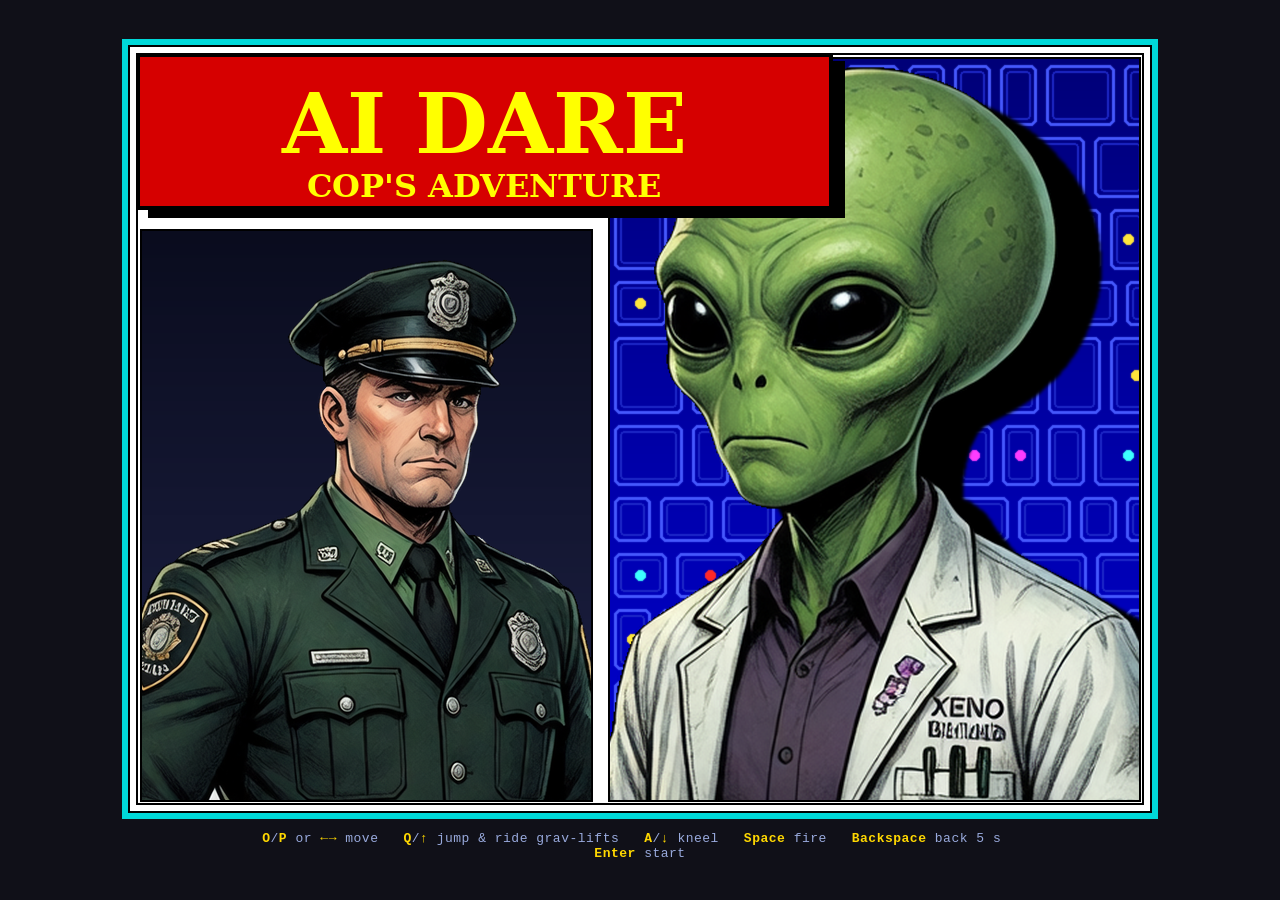
==== index.html @ 28c4ac8c "Play with fingers: the screen itself is the control on a tablet Before: every control was a key. On " ====
<!DOCTYPE html>
<html lang="en">
<head>
<meta charset="UTF-8">
<meta name="viewport" content="width=device-width, initial-scale=1.0, maximum-scale=1.0, user-scalable=no, viewport-fit=cover">
<title>Ai Dare: Cop's Adventure</title>
<link rel="stylesheet" href="style.css">
</head>
<body>
  <div id="wrap">
    <canvas id="screen" width="768" height="576"></canvas>
    <p id="help">
      <b>O</b>/<b>P</b> or <b>&larr;</b><b>&rarr;</b> move &nbsp;
      <b>Q</b>/<b>&uarr;</b> jump &amp; ride grav-lifts &nbsp;
      <b>A</b>/<b>&darr;</b> kneel &nbsp;
      <b>Space</b> fire &nbsp; <b>Backspace</b> back 5 s &nbsp; <b>Enter</b> start
    </p>
  </div>
  <script src="js/level.js"></script>
  <script src="js/ai_sheet.js"></script>
  <script src="js/rooms_sheet.js"></script>
  <script src="js/rooms_tiles.js"></script>
  <script src="js/sprites.js"></script>
  <script src="js/tiles.js"></script>
  <script src="js/figures.js"></script>
  <script src="js/render.js"></script>
  <script src="js/story.js"></script>
  <script src="js/guns.js"></script>
  <script src="js/intro.js"></script>
  <script src="js/ending.js"></script>
  <script src="js/music.js"></script>
  <script src="js/touch.js"></script>
  <script src="js/game.js"></script>
</body>
</html>
---- style.css ----
html, body {
  margin: 0;
  padding: 0;
  min-height: 100%;
  background: #101018;
  display: flex;
  align-items: center;
  justify-content: center;
  font-family: "Courier New", monospace;
}

#wrap {
  display: flex;
  flex-direction: column;
  align-items: center;
  gap: 12px;
  padding: 16px;
}

#screen {
  image-rendering: pixelated;
  image-rendering: crisp-edges;
  background: #000;
  border: 6px solid #00d8d8;
}

#help {
  margin: 0;
  color: #9ad;
  font-size: 13px;
  letter-spacing: 0.5px;
  text-align: center;
  max-width: 760px;
}

#help b {
  color: #ffd800;
}

/* ------------------------------------------------ playing with fingers
   Everything under body.touch belongs to a tablet or a phone; the class is
   only set there, so a desktop keeps the page it always had. */

body.touch {
  height: 100%;
  overflow: hidden;                 /* nothing to scroll away from the game */
  touch-action: none;               /* and nothing to zoom with a stray pinch */
  overscroll-behavior: none;
  -webkit-user-select: none;
  user-select: none;
  -webkit-touch-callout: none;
  -webkit-tap-highlight-color: transparent;
}

body.touch #wrap {
  padding: 4px;
  gap: 6px;
}

body.touch #help {
  font-size: 12px;
  max-width: 92vw;
}

/* the game screen and the target button, side by side */
#stage {
  display: flex;
  align-items: center;
  gap: 10px;
}

#fire {
  order: -1;                        /* on its side: the button left of the screen */
  flex: none;
  width: 104px;
  height: 104px;
  padding: 0;
  border-radius: 50%;
  border: 4px solid #00d8d8;
  background: rgba(0, 216, 216, 0.12);
  color: #ffd800;
  touch-action: none;
  -webkit-tap-highlight-color: transparent;
}

#fire svg {
  width: 62px;
  height: 62px;
  display: block;
  margin: 0 auto;
}

#fire.down {
  background: rgba(255, 216, 0, 0.35);
  border-color: #ffd800;
}

/* upright: the button under the screen, at the left of it */
@media (orientation: portrait) {
  #stage {
    flex-direction: column;
    align-items: flex-start;
  }
  #fire { order: 1; }
}
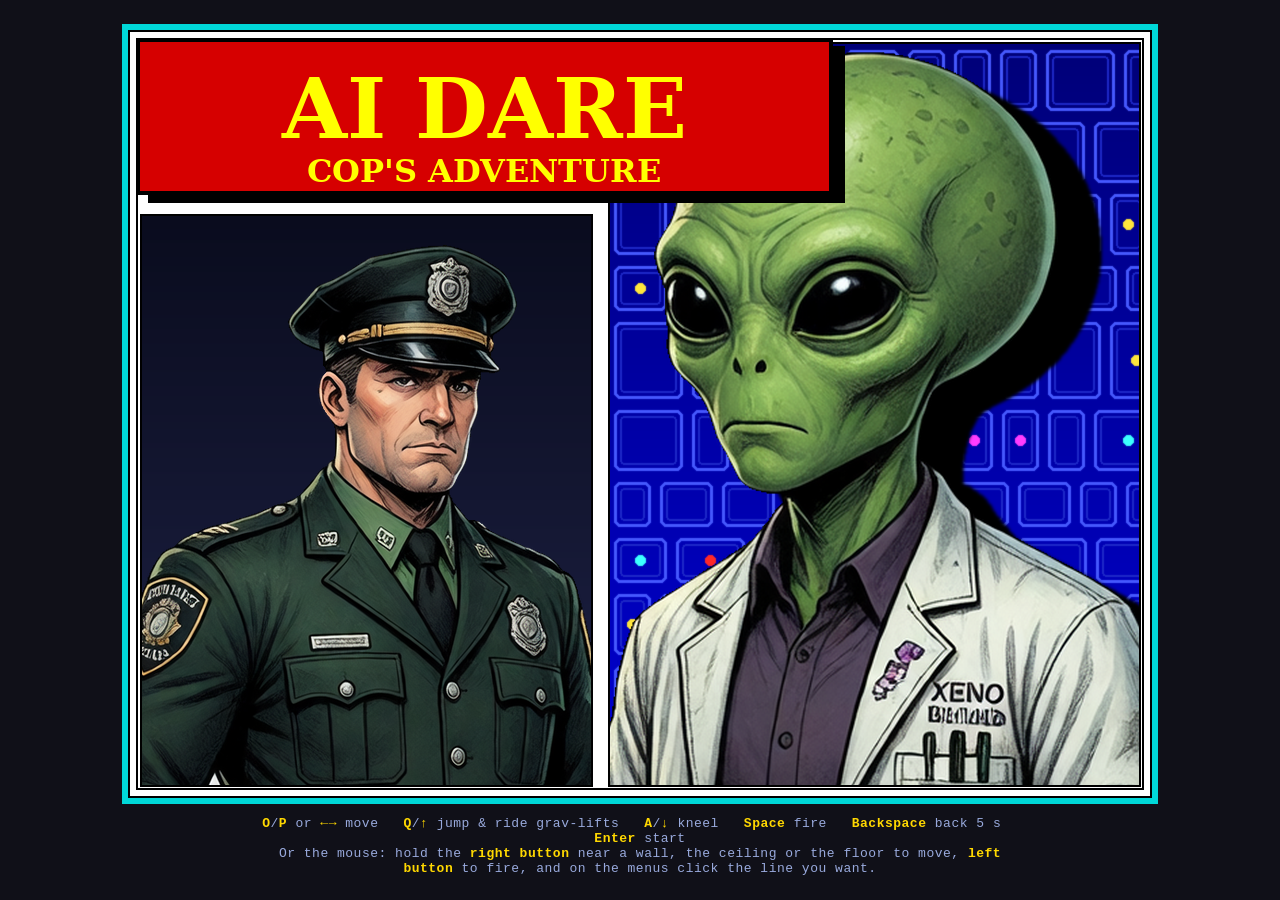
==== commit 8ac3466c: "Play with the mouse too: the right button moves, the left one fires Before: the places on the screen" ====
--- a/index.html
+++ b/index.html
@@ -14,6 +14,9 @@
       <b>Q</b>/<b>&uarr;</b> jump &amp; ride grav-lifts &nbsp;
       <b>A</b>/<b>&darr;</b> kneel &nbsp;
       <b>Space</b> fire &nbsp; <b>Backspace</b> back 5 s &nbsp; <b>Enter</b> start
+      <br>
+      Or the mouse: hold the <b>right button</b> near a wall, the ceiling or the floor to move,
+      <b>left button</b> to fire, and on the menus click the line you want.
     </p>
   </div>
   <script src="js/level.js"></script>
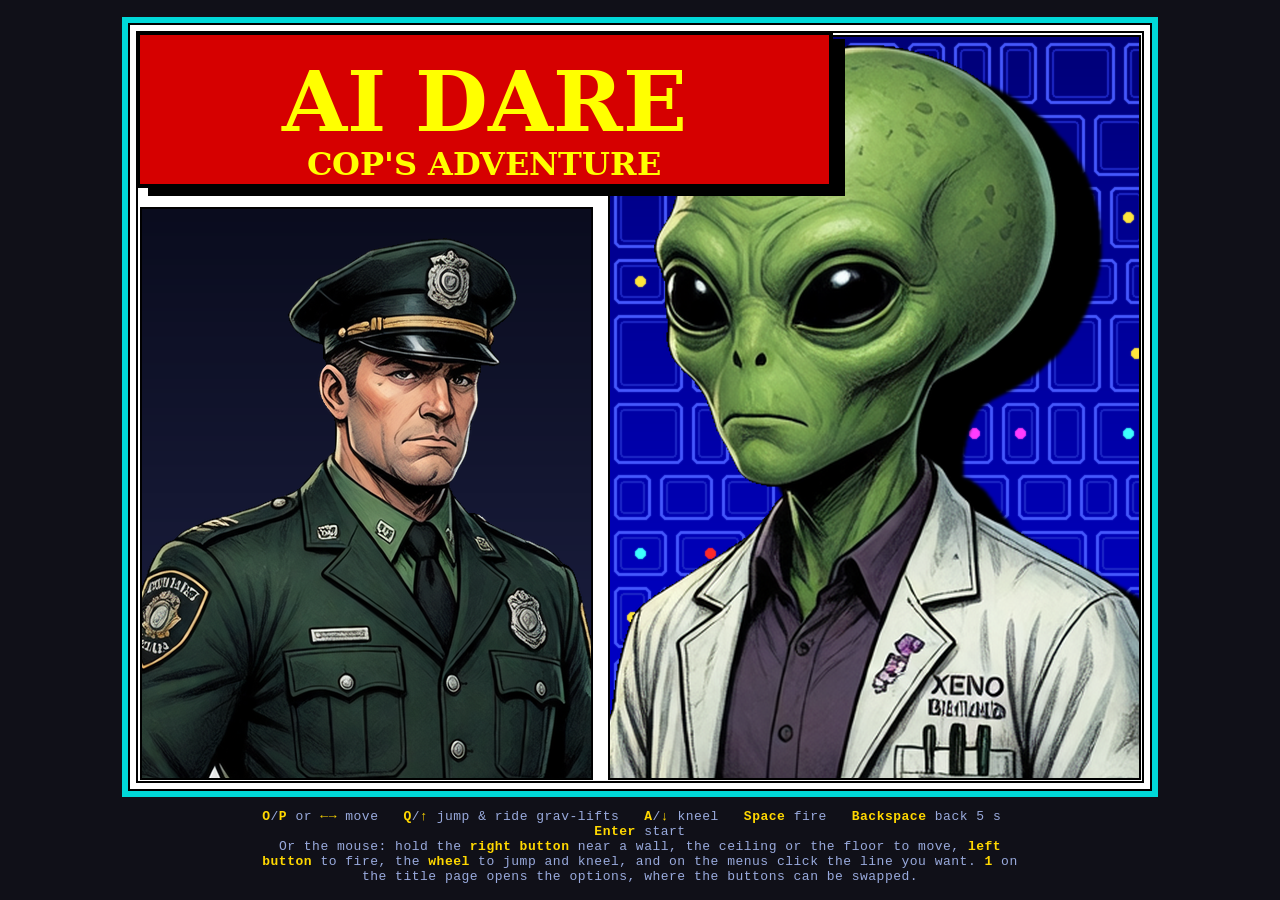
==== commit 535c4dd7: "The mouse buttons swap on the options page, and the wheel goes up and down Before: the left button f" ====
--- a/index.html
+++ b/index.html
@@ -16,7 +16,8 @@
       <b>Space</b> fire &nbsp; <b>Backspace</b> back 5 s &nbsp; <b>Enter</b> start
       <br>
       Or the mouse: hold the <b>right button</b> near a wall, the ceiling or the floor to move,
-      <b>left button</b> to fire, and on the menus click the line you want.
+      <b>left button</b> to fire, the <b>wheel</b> to jump and kneel, and on the menus click the
+      line you want. <b>1</b> on the title page opens the options, where the buttons can be swapped.
     </p>
   </div>
   <script src="js/level.js"></script>
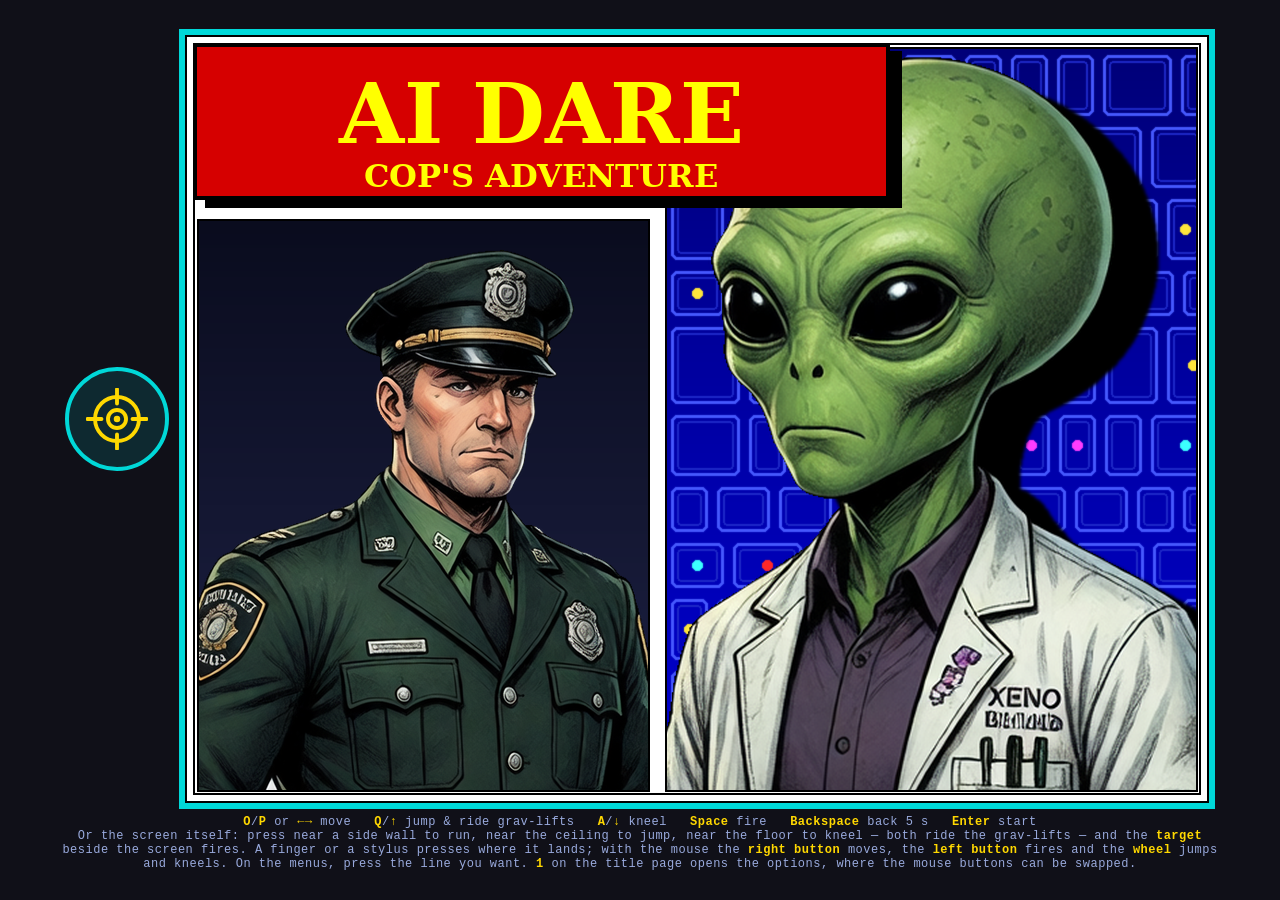
==== commit 7d095ee5: "Show the screen controls on every machine The target button and the screen's places were brought up " ====
--- a/index.html
+++ b/index.html
@@ -15,9 +15,12 @@
       <b>A</b>/<b>&darr;</b> kneel &nbsp;
       <b>Space</b> fire &nbsp; <b>Backspace</b> back 5 s &nbsp; <b>Enter</b> start
       <br>
-      Or the mouse: hold the <b>right button</b> near a wall, the ceiling or the floor to move,
-      <b>left button</b> to fire, the <b>wheel</b> to jump and kneel, and on the menus click the
-      line you want. <b>1</b> on the title page opens the options, where the buttons can be swapped.
+      Or the screen itself: press near a side wall to run, near the ceiling to jump, near the
+      floor to kneel &mdash; both ride the grav-lifts &mdash; and the <b>target</b> beside the
+      screen fires. A finger or a stylus presses where it lands; with the mouse the
+      <b>right button</b> moves, the <b>left button</b> fires and the <b>wheel</b> jumps and
+      kneels. On the menus, press the line you want. <b>1</b> on the title page opens the
+      options, where the mouse buttons can be swapped.
     </p>
   </div>
   <script src="js/level.js"></script>
--- a/style.css
+++ b/style.css
@@ -37,9 +37,9 @@
   color: #ffd800;
 }
 
-/* ------------------------------------------------ playing with fingers
-   Everything under body.touch belongs to a tablet or a phone; the class is
-   only set there, so a desktop keeps the page it always had. */
+/* ------------------------------------- playing with fingers or the pointer
+   The screen controls are there on every machine, so this class is set on
+   every machine; `?touch=0` is the one way to be left without them. */
 
 body.touch {
   height: 100%;
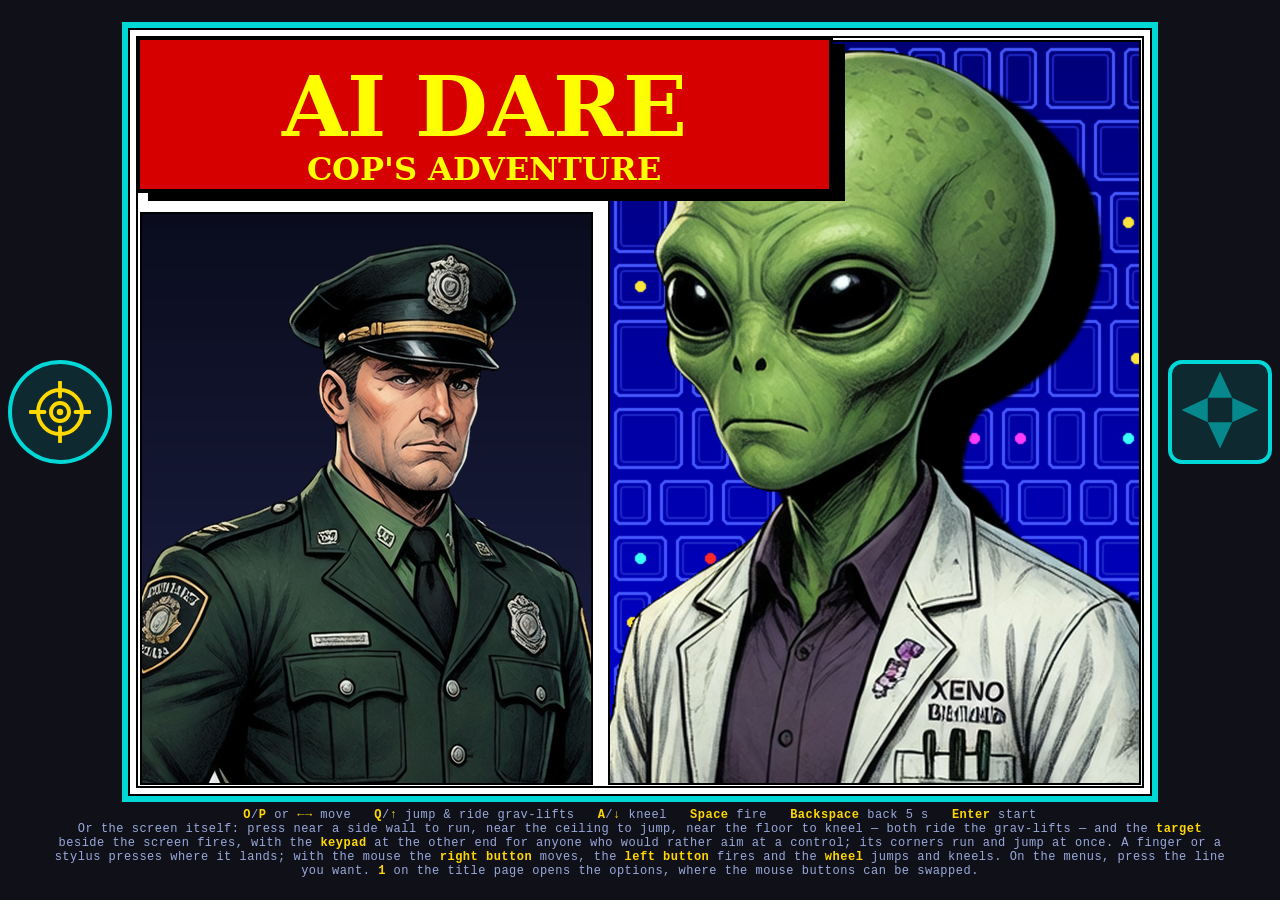
==== commit 1235aecd: "A keypad beside the screen, opposite the target Aiming at the picture asks the player to know where " ====
--- a/index.html
+++ b/index.html
@@ -17,7 +17,8 @@
       <br>
       Or the screen itself: press near a side wall to run, near the ceiling to jump, near the
       floor to kneel &mdash; both ride the grav-lifts &mdash; and the <b>target</b> beside the
-      screen fires. A finger or a stylus presses where it lands; with the mouse the
+      screen fires, with the <b>keypad</b> at the other end for anyone who would rather aim at a
+      control; its corners run and jump at once. A finger or a stylus presses where it lands; with the mouse the
       <b>right button</b> moves, the <b>left button</b> fires and the <b>wheel</b> jumps and
       kneels. On the menus, press the line you want. <b>1</b> on the title page opens the
       options, where the mouse buttons can be swapped.
--- a/style.css
+++ b/style.css
@@ -62,20 +62,25 @@
   max-width: 92vw;
 }
 
-/* the game screen and the target button, side by side */
+/* the game screen with the target at one end of it and the keypad at the
+   other. On its side the two are the stage's own children, so each can take
+   an end; upright the box holds them in a row under the screen. */
 #stage {
   display: flex;
   align-items: center;
   gap: 10px;
 }
 
-#fire {
-  order: -1;                        /* on its side: the button left of the screen */
+#controls {
+  display: contents;
+}
+
+#fire, #pad {
   flex: none;
+  box-sizing: border-box;           /* the border is part of the 104, as a button's is */
   width: 104px;
   height: 104px;
   padding: 0;
-  border-radius: 50%;
   border: 4px solid #00d8d8;
   background: rgba(0, 216, 216, 0.12);
   color: #ffd800;
@@ -83,23 +88,38 @@
   -webkit-tap-highlight-color: transparent;
 }
 
-#fire svg {
-  width: 62px;
-  height: 62px;
-  display: block;
-  margin: 0 auto;
-}
+#fire { order: -1; border-radius: 50%; }    /* the target, beside its own mouse button */
+#pad  { order:  1; border-radius: 14px; }
+
+/* swapped over, as the mouse buttons are */
+body.fire-right #fire { order:  1; }
+body.fire-right #pad  { order: -1; }
+
+#fire svg { width: 62px; height: 62px; display: block; margin: 0 auto; }
+#pad svg  { width: 84px; height: 84px; display: block; margin: 4px auto; }
 
 #fire.down {
   background: rgba(255, 216, 0, 0.35);
   border-color: #ffd800;
 }
 
-/* upright: the button under the screen, at the left of it */
+/* the keypad's four ways, each lighting up while it is held */
+#pad svg path { fill: rgba(0, 216, 216, 0.55); }
+#pad.left  .left,
+#pad.right .right,
+#pad.up    .up,
+#pad.down  .down { fill: #ffd800; }
+
+/* upright: the screen on top, the two controls in a row under it */
 @media (orientation: portrait) {
   #stage {
     flex-direction: column;
-    align-items: flex-start;
+    align-items: stretch;
   }
-  #fire { order: 1; }
+  /* the same order puts the target on the same side as it does on its side */
+  #controls {
+    display: flex;
+    justify-content: space-between;
+    align-items: center;
+  }
 }
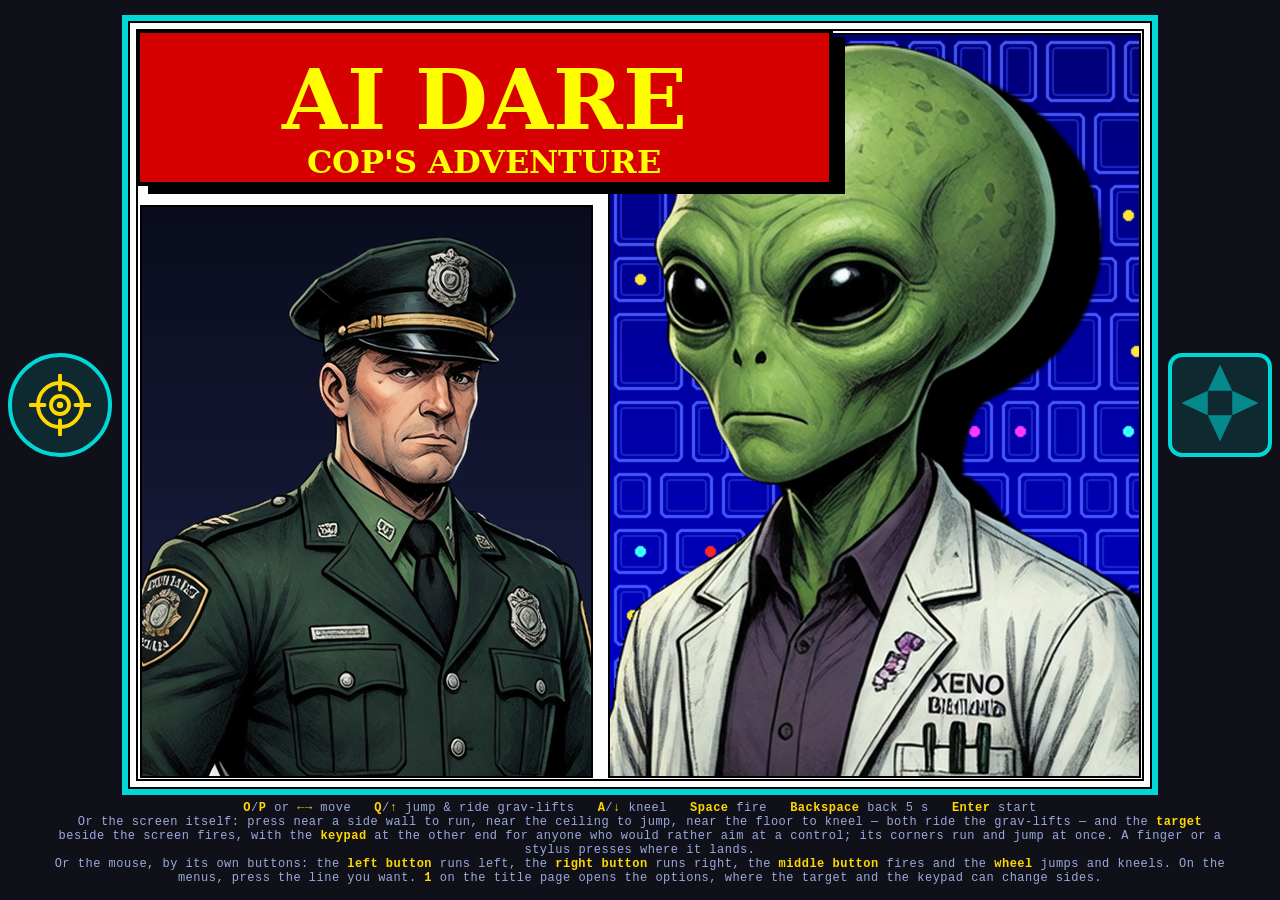
==== commit fabc192e: "The mouse plays by its own buttons The mouse used to work the screen's places: one button held, and " ====
--- a/index.html
+++ b/index.html
@@ -18,10 +18,12 @@
       Or the screen itself: press near a side wall to run, near the ceiling to jump, near the
       floor to kneel &mdash; both ride the grav-lifts &mdash; and the <b>target</b> beside the
       screen fires, with the <b>keypad</b> at the other end for anyone who would rather aim at a
-      control; its corners run and jump at once. A finger or a stylus presses where it lands; with the mouse the
-      <b>right button</b> moves, the <b>left button</b> fires and the <b>wheel</b> jumps and
-      kneels. On the menus, press the line you want. <b>1</b> on the title page opens the
-      options, where the mouse buttons can be swapped.
+      control; its corners run and jump at once. A finger or a stylus presses where it lands.
+      <br>
+      Or the mouse, by its own buttons: the <b>left button</b> runs left, the <b>right button</b>
+      runs right, the <b>middle button</b> fires and the <b>wheel</b> jumps and kneels. On the
+      menus, press the line you want. <b>1</b> on the title page opens the options, where the
+      target and the keypad can change sides.
     </p>
   </div>
   <script src="js/level.js"></script>
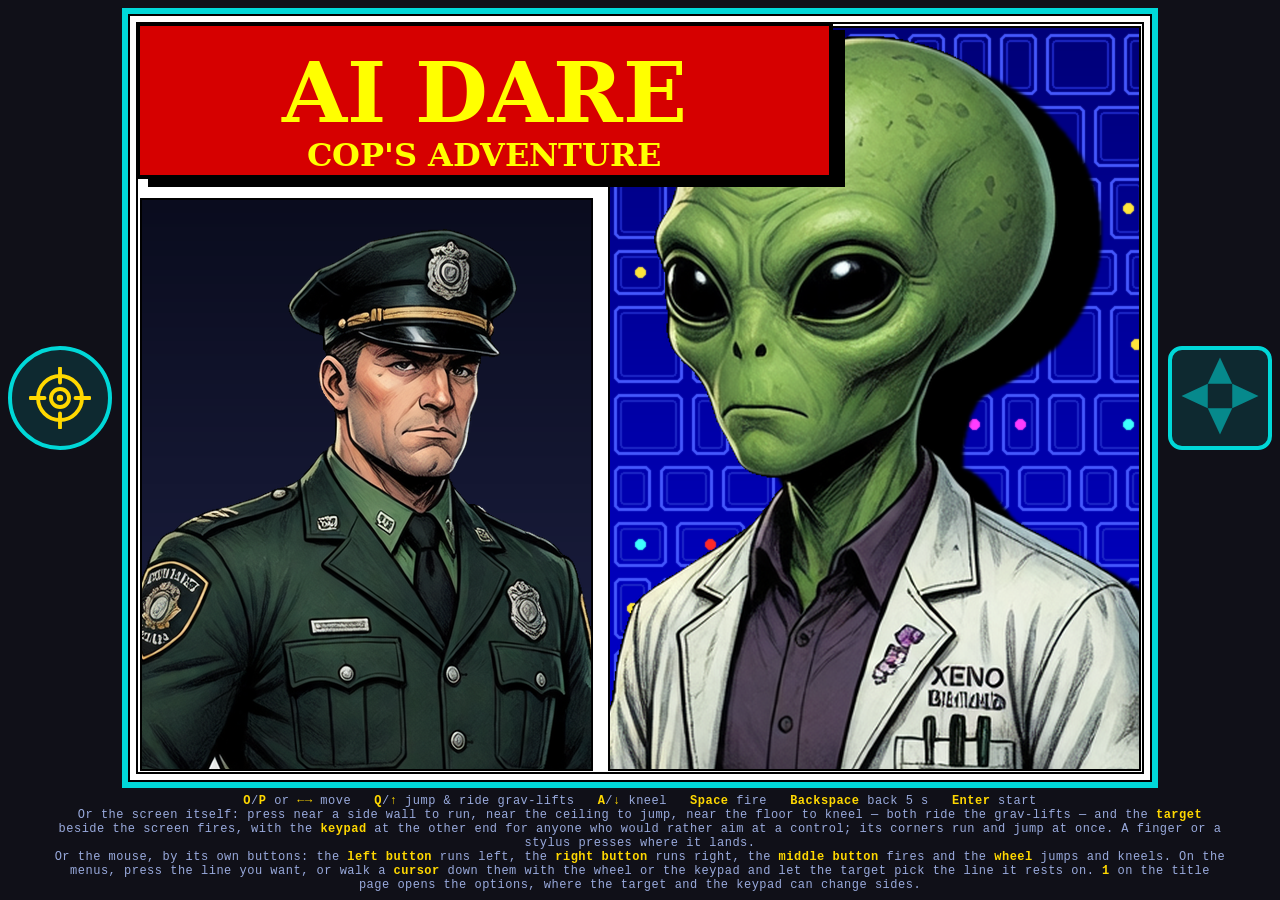
==== commit 682488b4: "A cursor to walk the menus with The menus could only be worked by aiming at the line wanted, which i" ====
--- a/index.html
+++ b/index.html
@@ -22,8 +22,9 @@
       <br>
       Or the mouse, by its own buttons: the <b>left button</b> runs left, the <b>right button</b>
       runs right, the <b>middle button</b> fires and the <b>wheel</b> jumps and kneels. On the
-      menus, press the line you want. <b>1</b> on the title page opens the options, where the
-      target and the keypad can change sides.
+      menus, press the line you want, or walk a <b>cursor</b> down them with the wheel or the
+      keypad and let the target pick the line it rests on. <b>1</b> on the title page opens the
+      options, where the target and the keypad can change sides.
     </p>
   </div>
   <script src="js/level.js"></script>
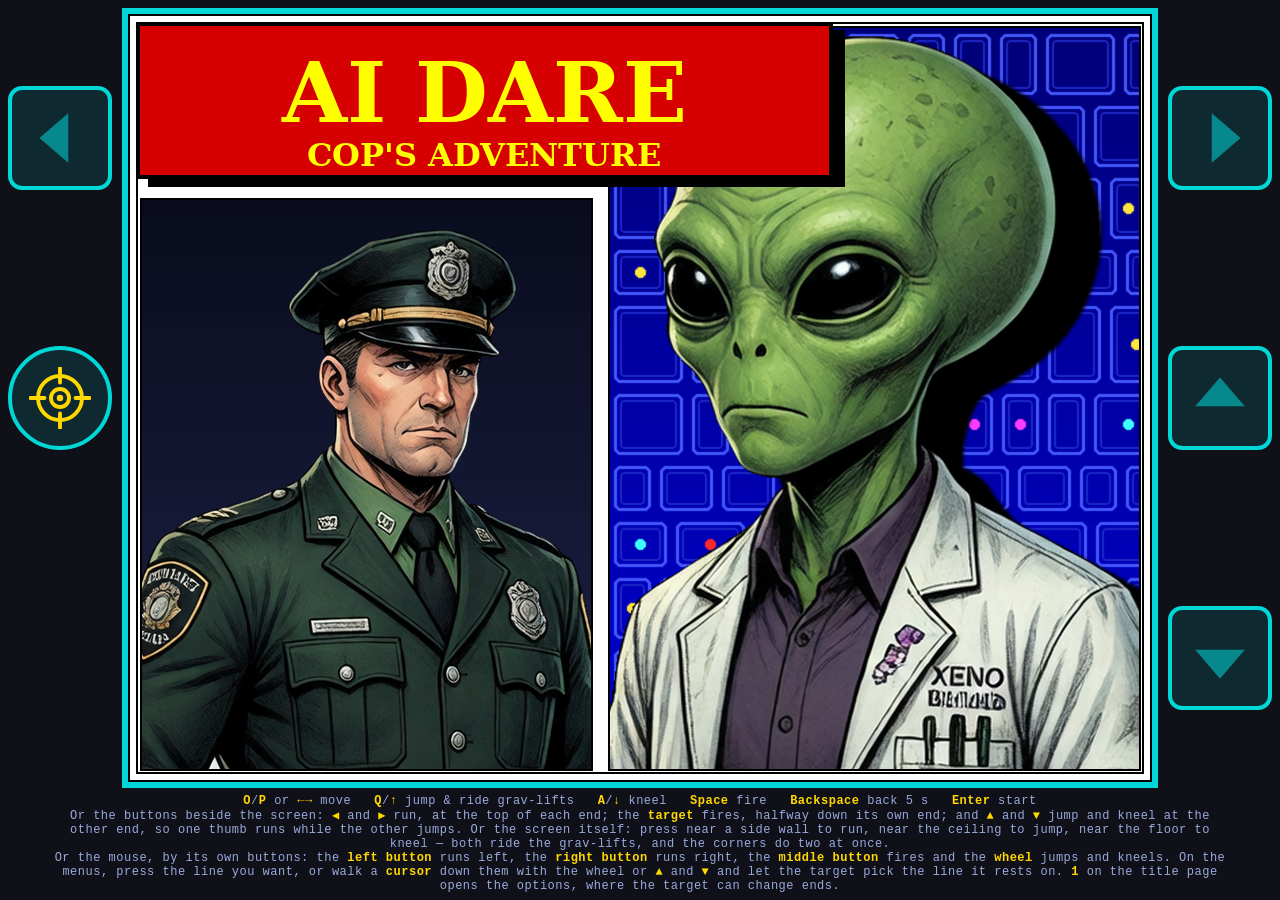
==== commit dd0fa020: "Spread the controls to the corners The keypad put all four ways under one thumb, in one place, which" ====
--- a/index.html
+++ b/index.html
@@ -15,16 +15,17 @@
       <b>A</b>/<b>&darr;</b> kneel &nbsp;
       <b>Space</b> fire &nbsp; <b>Backspace</b> back 5 s &nbsp; <b>Enter</b> start
       <br>
+      Or the buttons beside the screen: <b>&#9664;</b> and <b>&#9654;</b> run, at the top of each
+      end; the <b>target</b> fires, halfway down its own end; and <b>&#9650;</b> and
+      <b>&#9660;</b> jump and kneel at the other end, so one thumb runs while the other jumps.
       Or the screen itself: press near a side wall to run, near the ceiling to jump, near the
-      floor to kneel &mdash; both ride the grav-lifts &mdash; and the <b>target</b> beside the
-      screen fires, with the <b>keypad</b> at the other end for anyone who would rather aim at a
-      control; its corners run and jump at once. A finger or a stylus presses where it lands.
+      floor to kneel &mdash; both ride the grav-lifts, and the corners do two at once.
       <br>
       Or the mouse, by its own buttons: the <b>left button</b> runs left, the <b>right button</b>
       runs right, the <b>middle button</b> fires and the <b>wheel</b> jumps and kneels. On the
-      menus, press the line you want, or walk a <b>cursor</b> down them with the wheel or the
-      keypad and let the target pick the line it rests on. <b>1</b> on the title page opens the
-      options, where the target and the keypad can change sides.
+      menus, press the line you want, or walk a <b>cursor</b> down them with the wheel or
+      <b>&#9650;</b> and <b>&#9660;</b> and let the target pick the line it rests on. <b>1</b> on
+      the title page opens the options, where the target can change ends.
     </p>
   </div>
   <script src="js/level.js"></script>
--- a/style.css
+++ b/style.css
@@ -62,12 +62,12 @@
   max-width: 92vw;
 }
 
-/* the game screen with the target at one end of it and the keypad at the
-   other. On its side the two are the stage's own children, so each can take
-   an end; upright the box holds them in a row under the screen. */
+/* The game screen with a column of controls at each end. On its side the
+   columns are the stage's own children, so each takes an end; upright the box
+   holds them in a row under the screen, one at each end of that. */
 #stage {
   display: flex;
-  align-items: center;
+  align-items: stretch;
   gap: 10px;
 }
 
@@ -75,8 +75,20 @@
   display: contents;
 }
 
-#fire, #pad {
+/* a column: left or right at the top, then the middle, then the foot */
+.side {
+  display: grid;
+  grid-template-rows: 1fr 1fr 1fr;
+  justify-items: center;
+  align-items: center;
   flex: none;
+  width: 104px;
+}
+
+#sideA { order: -1; }
+#sideB { order:  1; }
+
+#fire, .way {
   box-sizing: border-box;           /* the border is part of the 104, as a button's is */
   width: 104px;
   height: 104px;
@@ -88,38 +100,34 @@
   -webkit-tap-highlight-color: transparent;
 }
 
-#fire { order: -1; border-radius: 50%; }    /* the target, beside its own mouse button */
-#pad  { order:  1; border-radius: 14px; }
+#fire { border-radius: 50%; }
+.way  { border-radius: 14px; }
 
-/* swapped over, as the mouse buttons are */
-body.fire-right #fire { order:  1; }
-body.fire-right #pad  { order: -1; }
+/* the row each one stands in, whichever column it has been dealt to */
+#left, #right { grid-row: 1; }
+#fire, #up    { grid-row: 2; }
+#down         { grid-row: 3; }
 
 #fire svg { width: 62px; height: 62px; display: block; margin: 0 auto; }
-#pad svg  { width: 84px; height: 84px; display: block; margin: 4px auto; }
+.way svg  { width: 66px; height: 66px; display: block; margin: 0 auto; }
+.way svg path { fill: rgba(0, 216, 216, 0.55); }
 
-#fire.down {
+#fire.down, .way.down {
   background: rgba(255, 216, 0, 0.35);
   border-color: #ffd800;
 }
+.way.down svg path { fill: #ffd800; }
 
-/* the keypad's four ways, each lighting up while it is held */
-#pad svg path { fill: rgba(0, 216, 216, 0.55); }
-#pad.left  .left,
-#pad.right .right,
-#pad.up    .up,
-#pad.down  .down { fill: #ffd800; }
-
-/* upright: the screen on top, the two controls in a row under it */
+/* upright: the screen on top, the two columns in a row under it */
 @media (orientation: portrait) {
   #stage {
     flex-direction: column;
     align-items: stretch;
   }
-  /* the same order puts the target on the same side as it does on its side */
   #controls {
     display: flex;
     justify-content: space-between;
-    align-items: center;
+    align-items: stretch;
   }
+  .side { height: 344px; }          /* three buttons and the gaps between them */
 }
